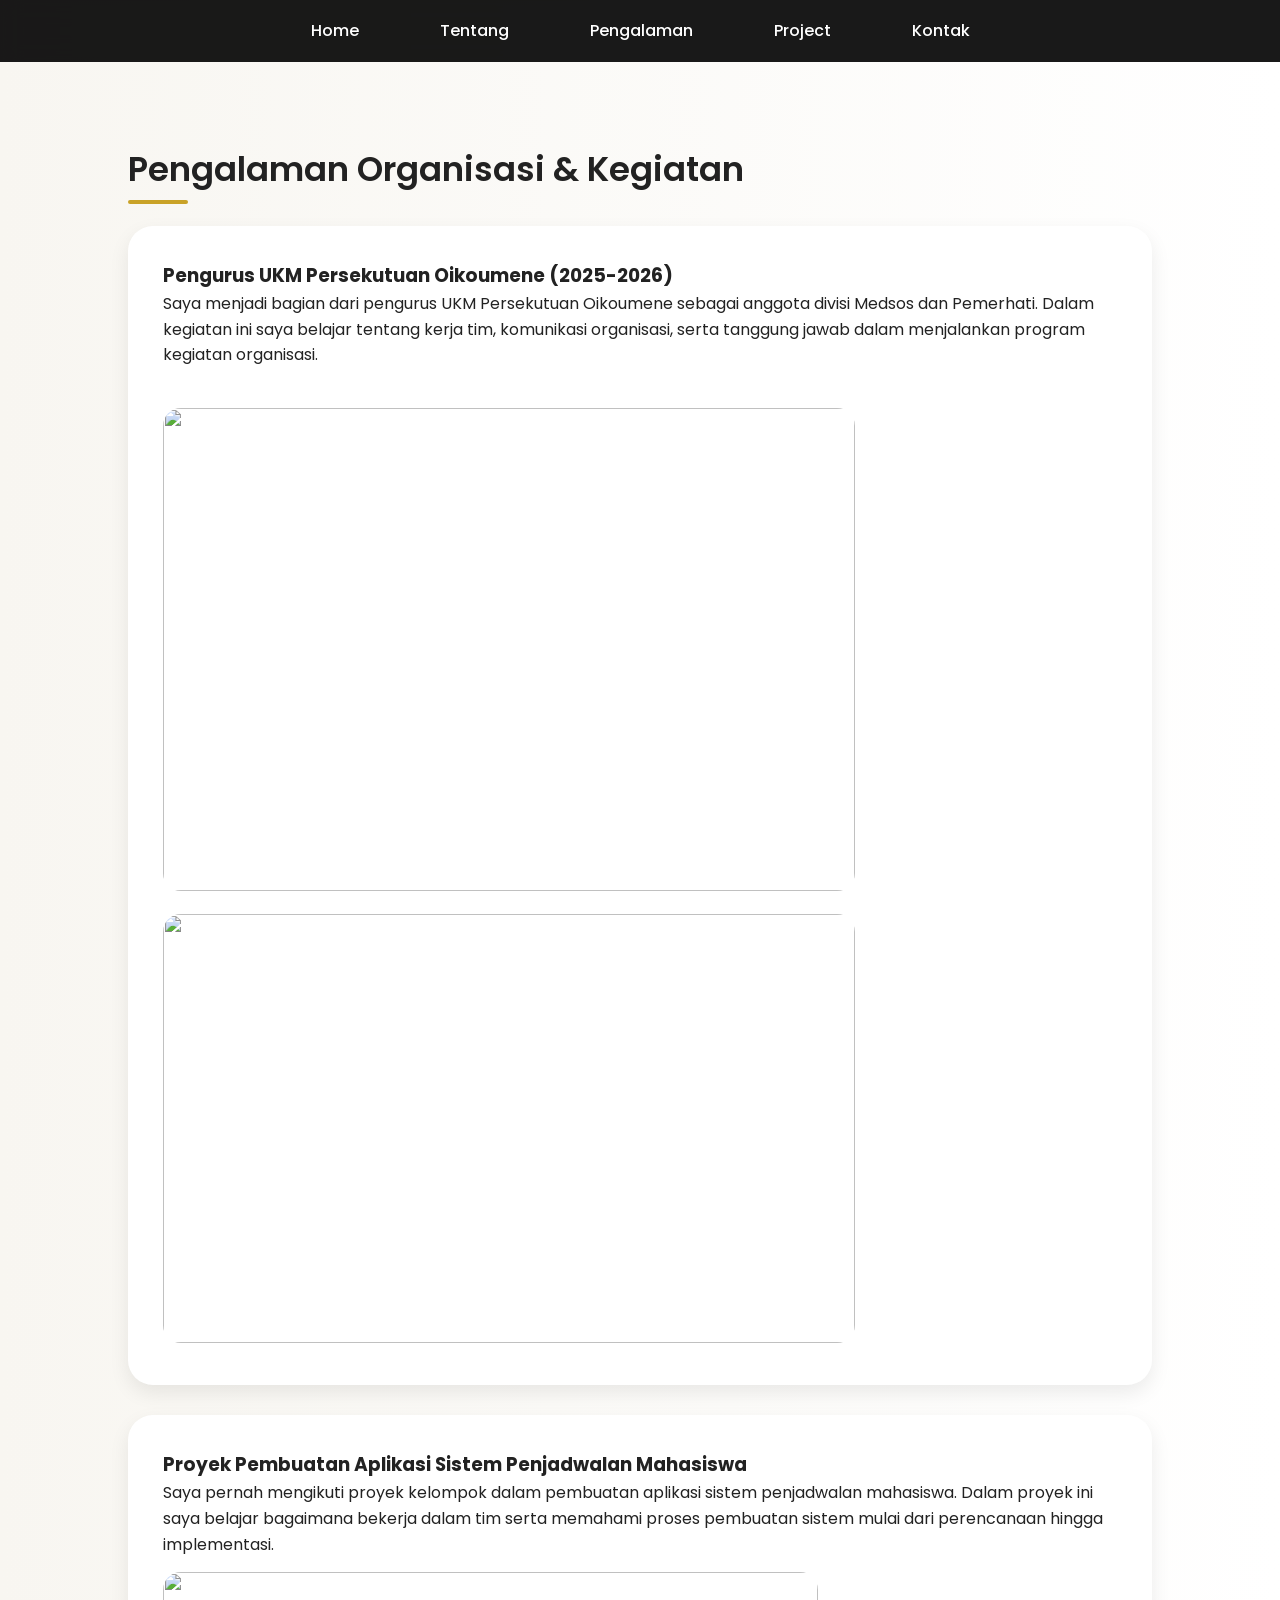
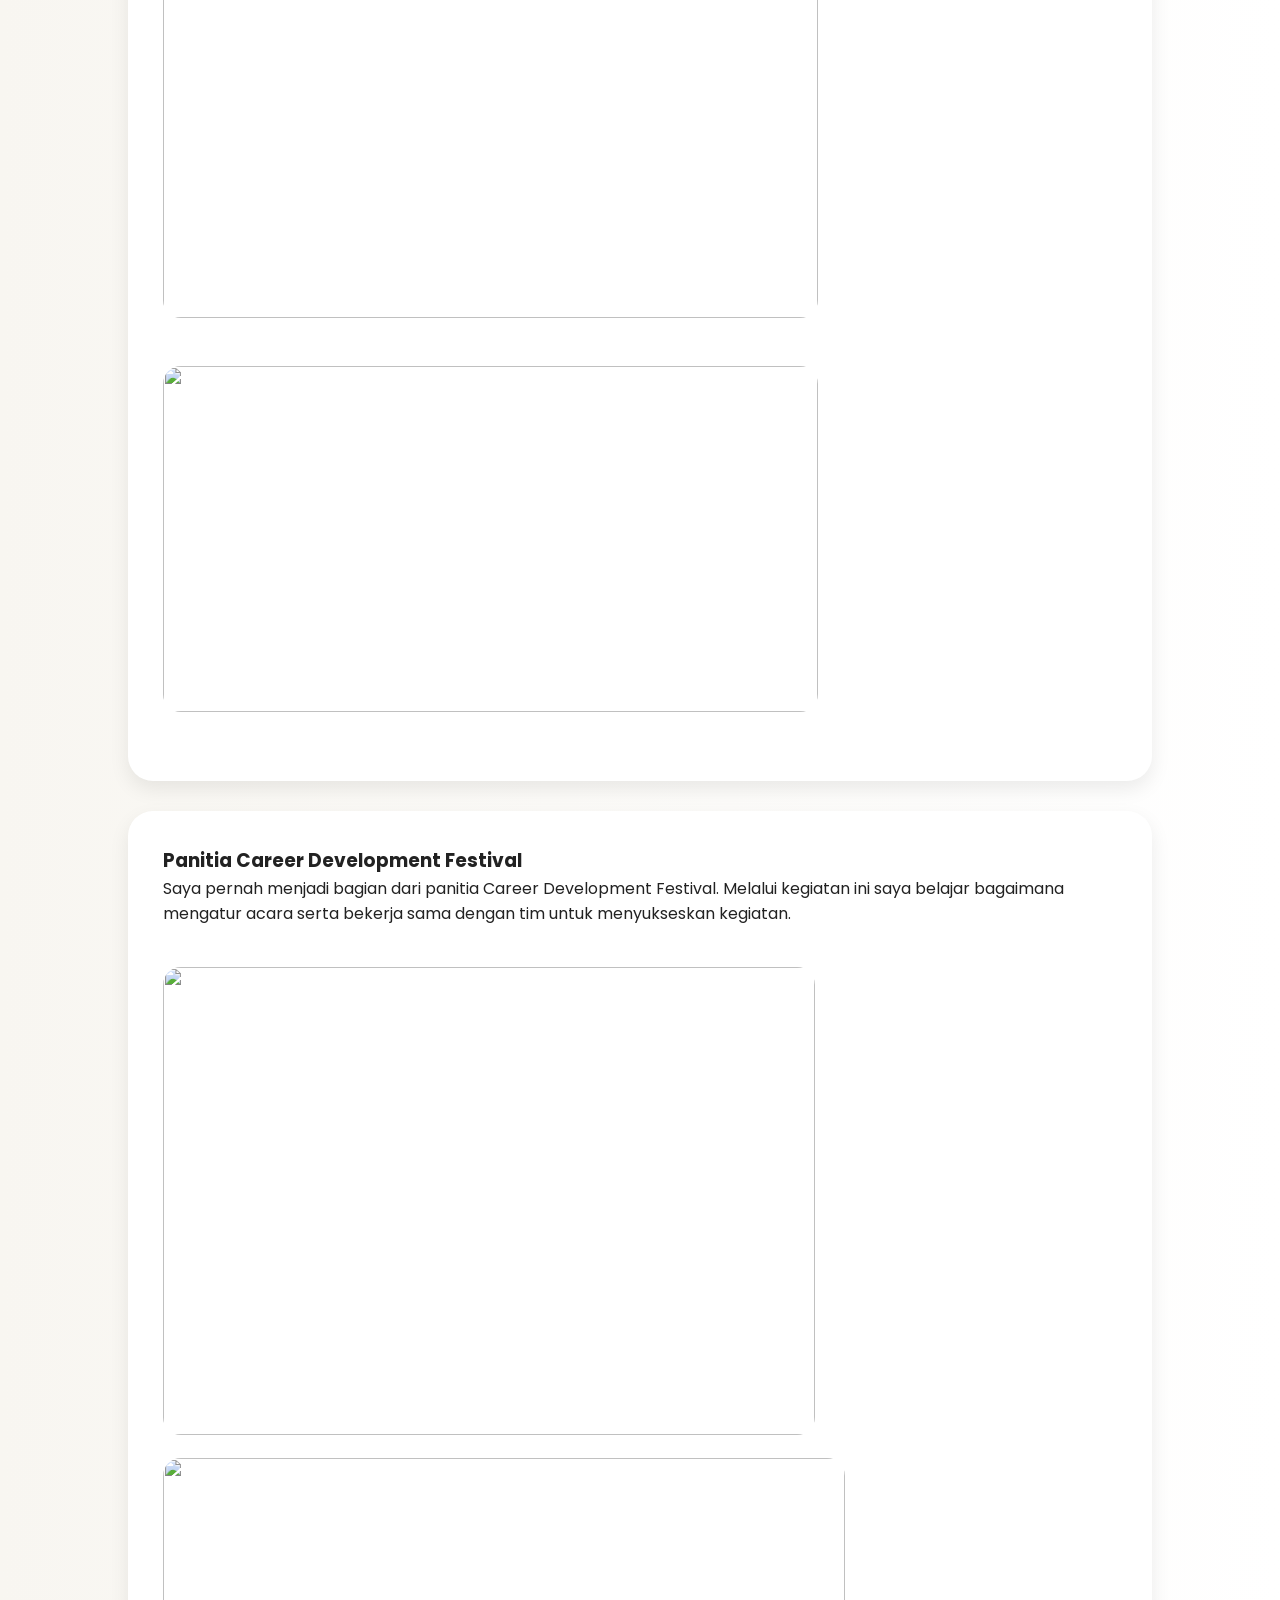
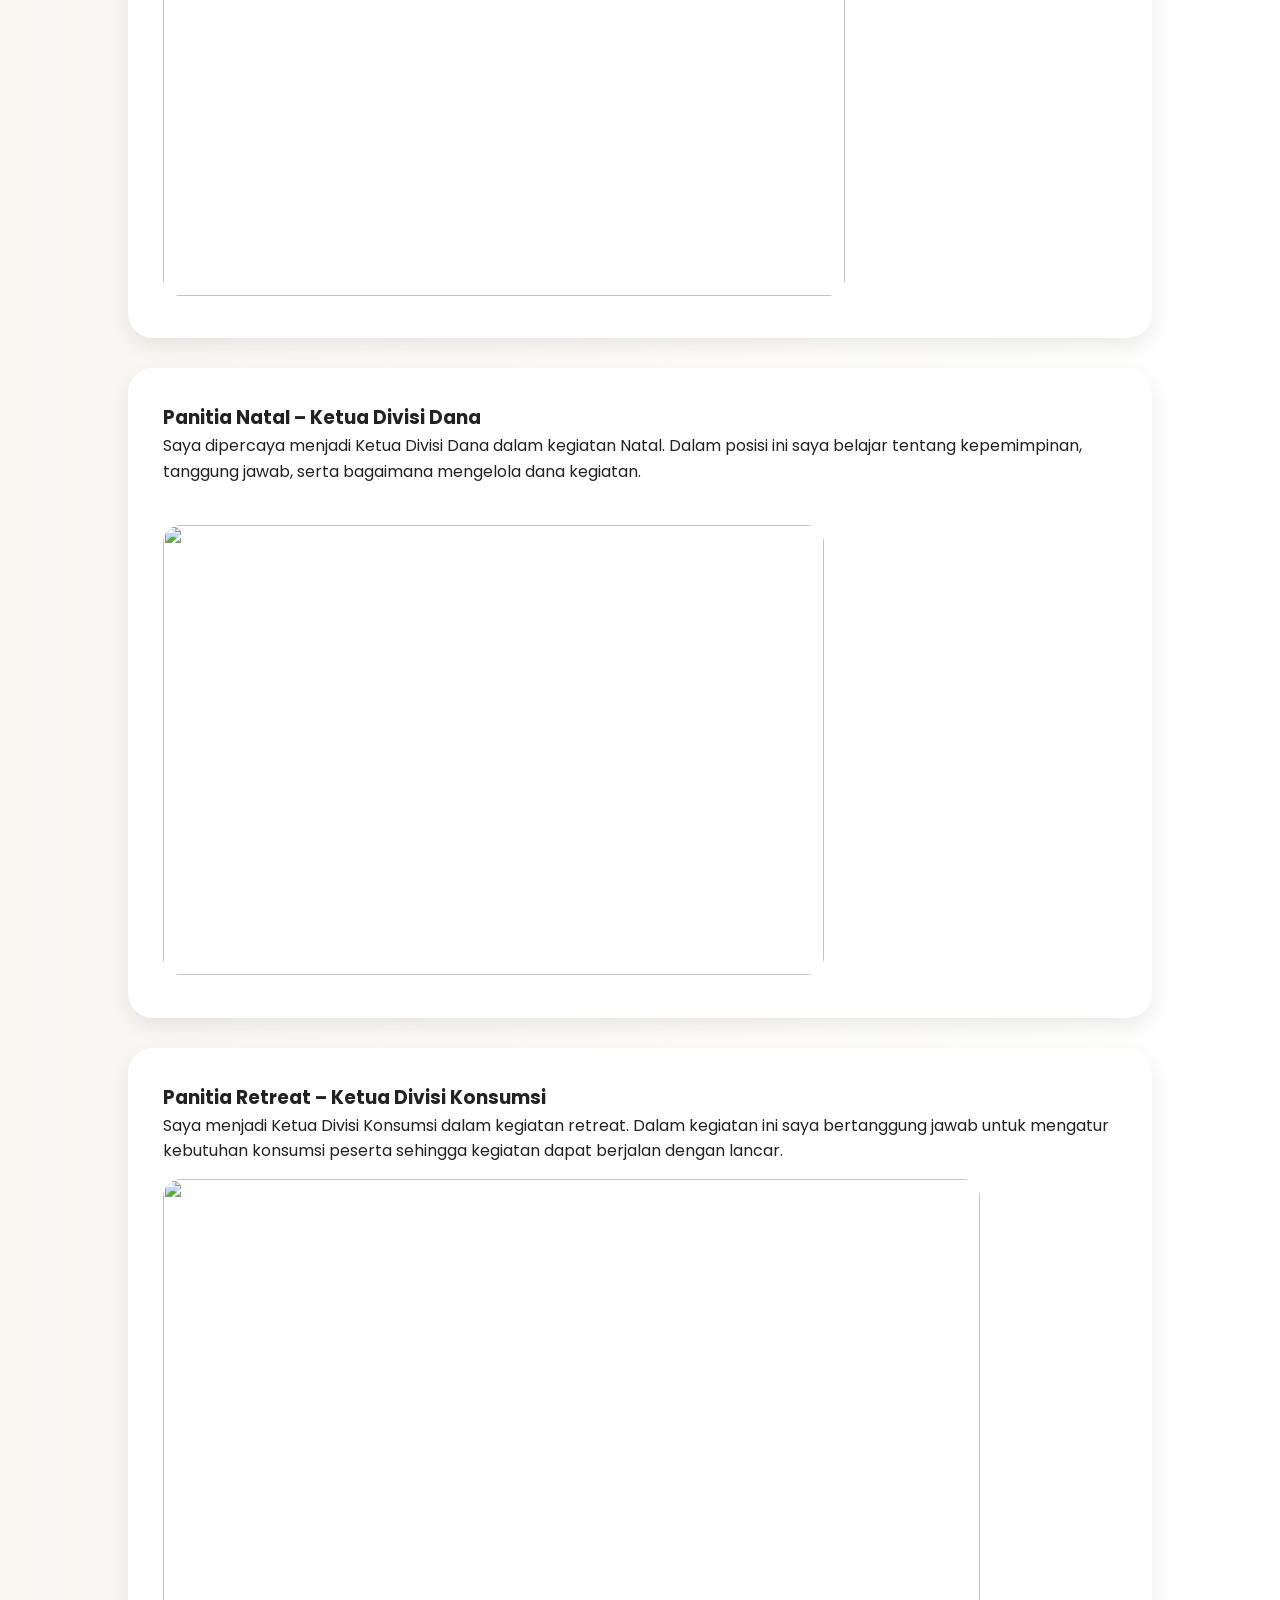
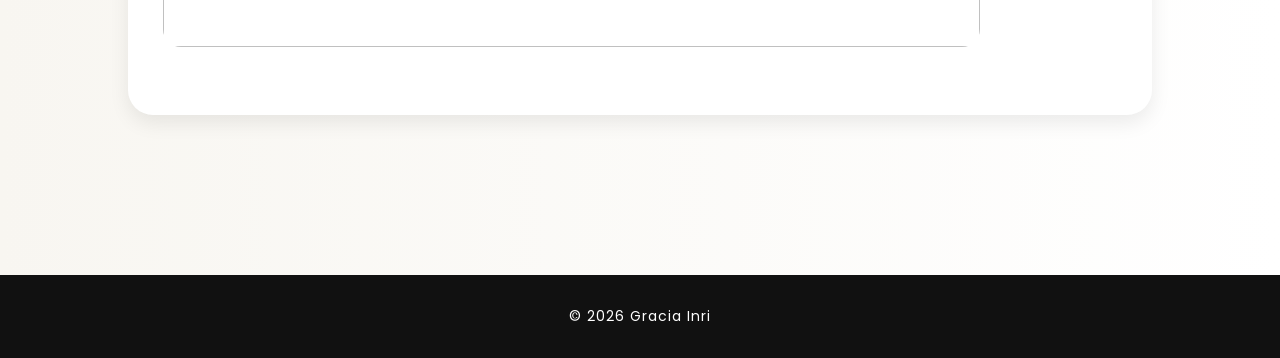
==== pengalaman.html @ dec8ecdb "Add files via upload" ====
<!DOCTYPE html>
<html>

<head>

<title>Pengalaman</title>

<link rel="stylesheet" href="style.css">

<link href="https://fonts.googleapis.com/css2?family=Poppins&display=swap" rel="stylesheet">

</head>


<body>


<nav>

<ul>

<li><a href="index.html">Home</a></li>

<li><a href="tentang.html">Tentang</a></li>

<li><a href="pengalaman.html">Pengalaman</a></li>

<li><a href="project.html">Project</a></li>

<li><a href="kontak.html">Kontak</a></li>

</ul>

</nav>



<div class="container">

<h2>Pengalaman Organisasi & Kegiatan</h2>



<div class="card">

<h3>Pengurus UKM Persekutuan Oikoumene (2025-2026)</h3>

<p>

Saya menjadi bagian dari pengurus UKM Persekutuan Oikoumene sebagai anggota divisi Medsos dan Pemerhati. Dalam kegiatan ini saya belajar tentang kerja tim, komunikasi organisasi, serta tanggung jawab dalam menjalankan program kegiatan organisasi.

</p>

<br>
<img src="../../../Users/Os10/AppData/Local/Packages/5319275A.WhatsAppDesktop_cv1g1gvanyjgm/LocalState/sessions/BAE4197A93C067E2C08A8F8840BA51A5AEB6D734/transfers/2026-09/WhatsApp Image 2026-02-27 at 14.43.43.jpeg" width="692" height="483"><img src="../../../Users/Os10/AppData/Local/Packages/5319275A.WhatsAppDesktop_cv1g1gvanyjgm/LocalState/sessions/BAE4197A93C067E2C08A8F8840BA51A5AEB6D734/transfers/2026-09/WhatsApp Image 2026-02-27 at 14.44.36.jpeg" width="692" height="429"></div>



<div class="card">

<h3>Proyek Pembuatan Aplikasi Sistem Penjadwalan Mahasiswa</h3>

<p>

Saya pernah mengikuti proyek kelompok dalam pembuatan aplikasi sistem penjadwalan mahasiswa. Dalam proyek ini saya belajar bagaimana bekerja dalam tim serta memahami proses pembuatan sistem mulai dari perencanaan hingga implementasi.</p>
<p><img src="WhatsApp Image 2026-02-27 at 14.47.00 (1).jpeg" width="655" height="346"></p>
<p>&nbsp;</p>
<p><img src="WhatsApp Image 2026-02-27 at 14.47.00.jpeg" width="655" height="346"></p>
<br>
</div>



<div class="card">

<h3>Panitia Career Development Festival</h3>

<p>

Saya pernah menjadi bagian dari panitia Career Development Festival. Melalui kegiatan ini saya belajar bagaimana mengatur acara serta bekerja sama dengan tim untuk menyukseskan kegiatan.

</p>

<br>
<img src="../../../Users/Os10/AppData/Local/Packages/5319275A.WhatsAppDesktop_cv1g1gvanyjgm/LocalState/sessions/BAE4197A93C067E2C08A8F8840BA51A5AEB6D734/transfers/2026-09/WhatsApp Image 2026-02-27 at 14.46.03.jpeg" width="652" height="468"><img src="../../../Users/Os10/AppData/Local/Packages/5319275A.WhatsAppDesktop_cv1g1gvanyjgm/LocalState/sessions/BAE4197A93C067E2C08A8F8840BA51A5AEB6D734/transfers/2026-09/WhatsApp Image 2026-02-27 at 14.46.29.jpeg" width="682" height="438"></div>



<div class="card">

<h3>Panitia Natal – Ketua Divisi Dana</h3>

<p>

Saya dipercaya menjadi Ketua Divisi Dana dalam kegiatan Natal. Dalam posisi ini saya belajar tentang kepemimpinan, tanggung jawab, serta bagaimana mengelola dana kegiatan.

</p>

<br>
<img src="../../../Users/Os10/AppData/Local/Packages/5319275A.WhatsAppDesktop_cv1g1gvanyjgm/LocalState/sessions/BAE4197A93C067E2C08A8F8840BA51A5AEB6D734/transfers/2026-09/WhatsApp Image 2026-02-27 at 14.47.56.jpeg" width="661" height="450"></div>



<div class="card">

<h3>Panitia Retreat – Ketua Divisi Konsumsi</h3>

<p>

Saya menjadi Ketua Divisi Konsumsi dalam kegiatan retreat. Dalam kegiatan ini saya bertanggung jawab untuk mengatur kebutuhan konsumsi peserta sehingga kegiatan dapat berjalan dengan lancar.</p>
<p><img src="../../../Users/Os10/AppData/Local/Packages/5319275A.WhatsAppDesktop_cv1g1gvanyjgm/LocalState/sessions/BAE4197A93C067E2C08A8F8840BA51A5AEB6D734/transfers/2026-09/WhatsApp Image 2026-02-27 at 14.49.18.jpeg" width="817" height="468"></p>
<br>
</div>



</div>



<footer>

© 2026 Gracia Inri

</footer>


</body>

</html>
---- style.css ----
/* ===============================
   GLOBAL STYLE
=================================*/

*{
margin:0;
padding:0;
box-sizing:border-box;
font-family:'Poppins',sans-serif;
scroll-behavior:smooth;
}

body{
background:linear-gradient(to right,#f8f6f1,#ffffff);
color:#222;
line-height:1.6;
overflow-x:hidden;
}


/* ===============================
   NAVBAR
=================================*/

nav{
background:rgba(0,0,0,0.9);
padding:18px;
position:sticky;
top:0;
z-index:1000;
backdrop-filter:blur(10px);
}

nav ul{
display:flex;
justify-content:center;
gap:45px;
list-style:none;
}

nav a{
color:white;
text-decoration:none;
font-weight:500;
padding:10px 18px;
border-radius:30px;
transition:0.4s;
position:relative;
}


/* Bubble Glow Hover */

nav a:hover{
background:#c9a227;
color:black;
box-shadow:0 0 15px #c9a227;
transform:translateY(-3px);
}


/* ===============================
   BUTTON STYLE
=================================*/

.btn{
display:inline-block;
padding:12px 28px;
background:#111;
color:white;
text-decoration:none;
border-radius:30px;
transition:0.4s;
font-weight:500;
letter-spacing:1px;
}

.btn:hover{
background:#c9a227;
color:black;
box-shadow:0 0 20px #c9a227;
transform:scale(1.05);
}


/* ===============================
   CONTAINER
=================================*/

.container{
padding:80px 10%;
}


/* ===============================
   CARD / BUBBLE STYLE
=================================*/

.card{
background:white;
padding:35px;
border-radius:25px;
margin-top:30px;
box-shadow:0px 8px 20px rgba(0,0,0,0.08);
transition:0.5s;
position:relative;
overflow:hidden;
}


/* Glow Effect */

.card::before{
content:"";
position:absolute;
width:120%;
height:120%;
background:radial-gradient(circle,#c9a22733,transparent 60%);
top:-50%;
left:-50%;
transform:scale(0);
transition:0.5s;
}

.card:hover::before{
transform:scale(1);
}

.card:hover{
transform:translateY(-12px);
box-shadow:0px 20px 35px rgba(0,0,0,0.15);
}


/* ===============================
   SECTION TITLE
=================================*/

h2{
font-size:34px;
margin-bottom:20px;
font-weight:600;
position:relative;
}

h2::after{
content:"";
width:60px;
height:4px;
background:#c9a227;
position:absolute;
left:0;
bottom:-8px;
border-radius:5px;
}


/* ===============================
   IMAGES
=================================*/

img{
margin-top:15px;
border-radius:18px;
transition:0.4s;
}

img:hover{
transform:scale(1.05);
box-shadow:0 15px 30px rgba(0,0,0,0.2);
}


/* ===============================
   GRID BOX (index page)
=================================*/

.box{
background:white;
padding:30px;
border-radius:25px;
box-shadow:0px 10px 25px rgba(0,0,0,0.08);
transition:0.5s;
position:relative;
overflow:hidden;
}

.box::before{
content:"";
position:absolute;
width:200%;
height:200%;
background:radial-gradient(circle,#c9a22722,transparent 60%);
top:-80%;
left:-80%;
transform:scale(0);
transition:0.5s;
}

.box:hover::before{
transform:scale(1);
}

.box:hover{
transform:translateY(-10px);
box-shadow:0px 20px 40px rgba(0,0,0,0.15);
}


/* ===============================
   HERO TEXT EFFECT
=================================*/

.hero-text h1{
font-size:50px;
font-weight:700;
letter-spacing:2px;
}

.hero-text span{
color:#c9a227;
}


/* ===============================
   FOOTER
=================================*/

footer{
margin-top:80px;
background:#111;
color:white;
text-align:center;
padding:30px;
font-size:14px;
letter-spacing:1px;
}


/* ===============================
   SCROLL ANIMATION
=================================*/

.card, .box, .section, img{
animation:fadeUp 1s ease forwards;
opacity:0;
}

@keyframes fadeUp{
from{
transform:translateY(30px);
opacity:0;
}
to{
transform:translateY(0);
opacity:1;
}
}


/* ===============================
   RESPONSIVE
=================================*/

@media(max-width:768px){

nav ul{
gap:20px;
flex-wrap:wrap;
}

.container{
padding:60px 5%;
}

.hero{
flex-direction:column;
text-align:center;
}

.section{
flex-direction:column;
text-align:center;
}

.section img{
margin-top:20px;
}

}
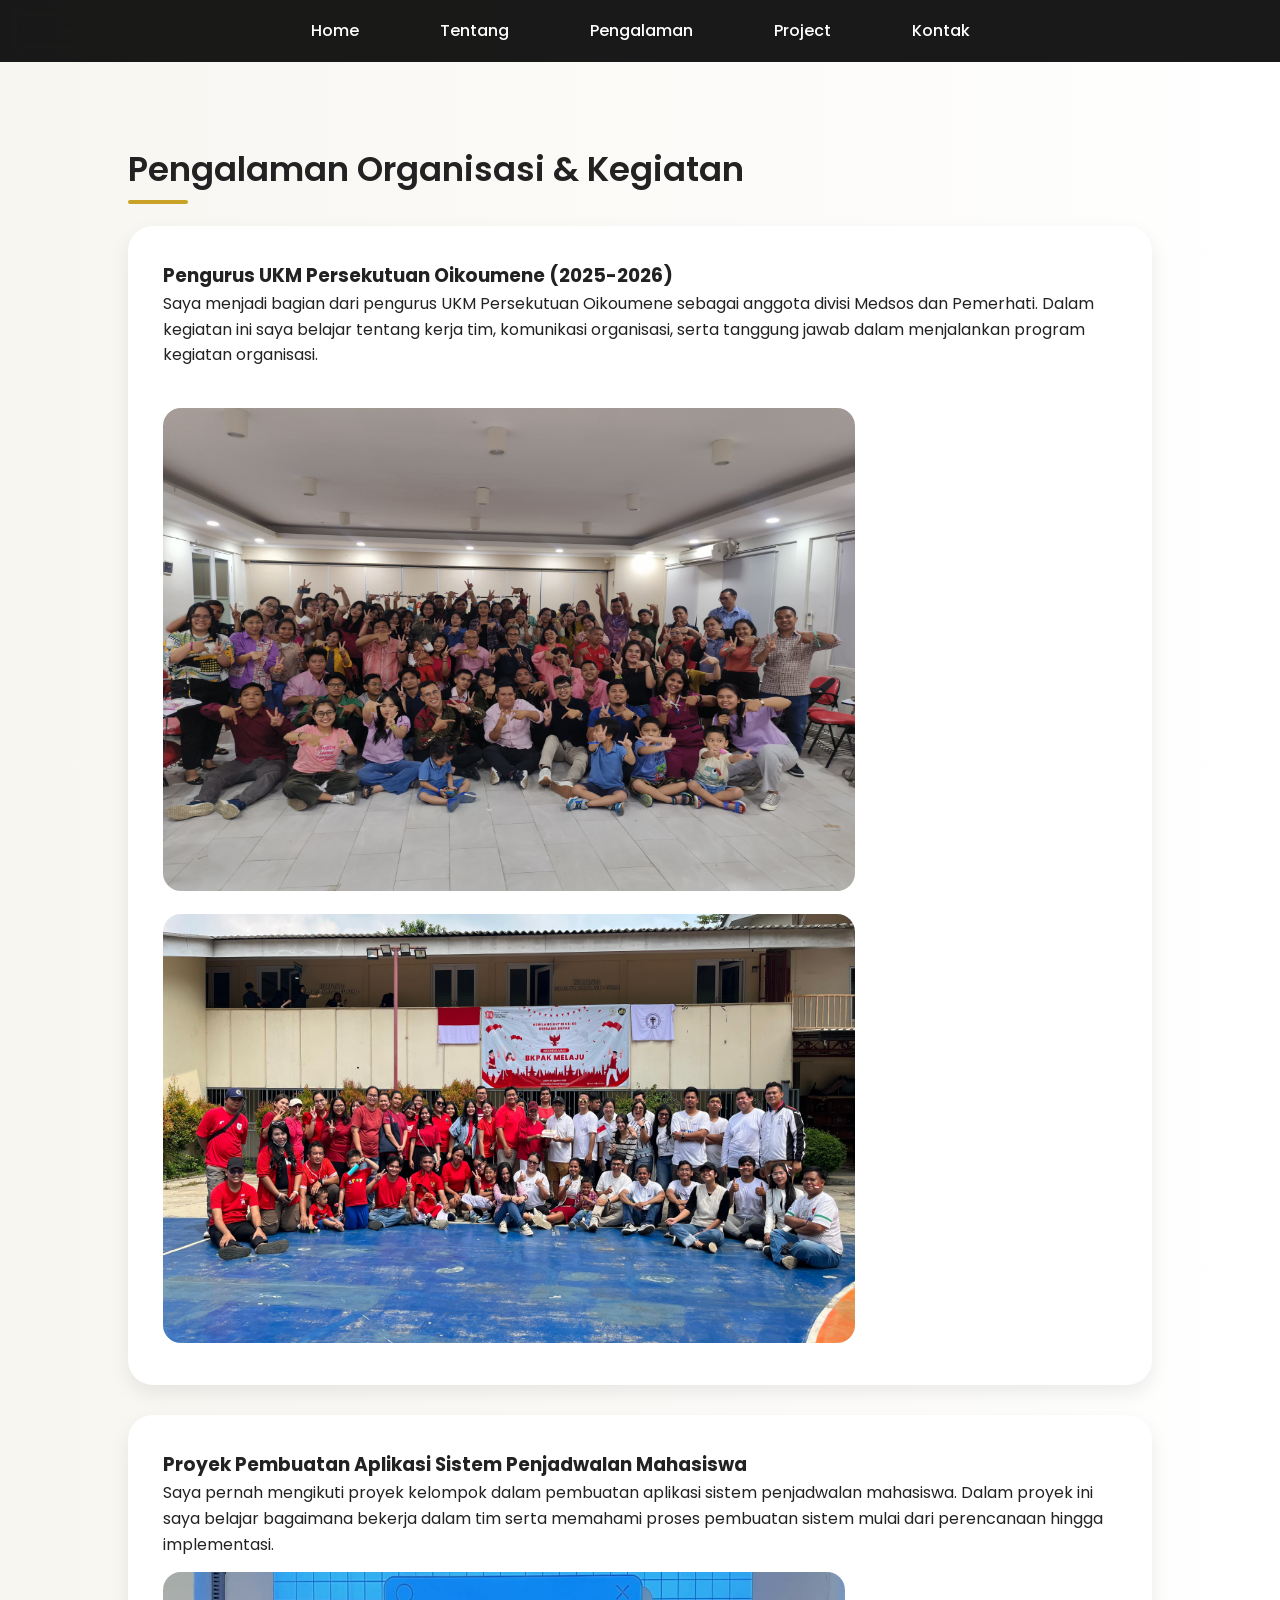
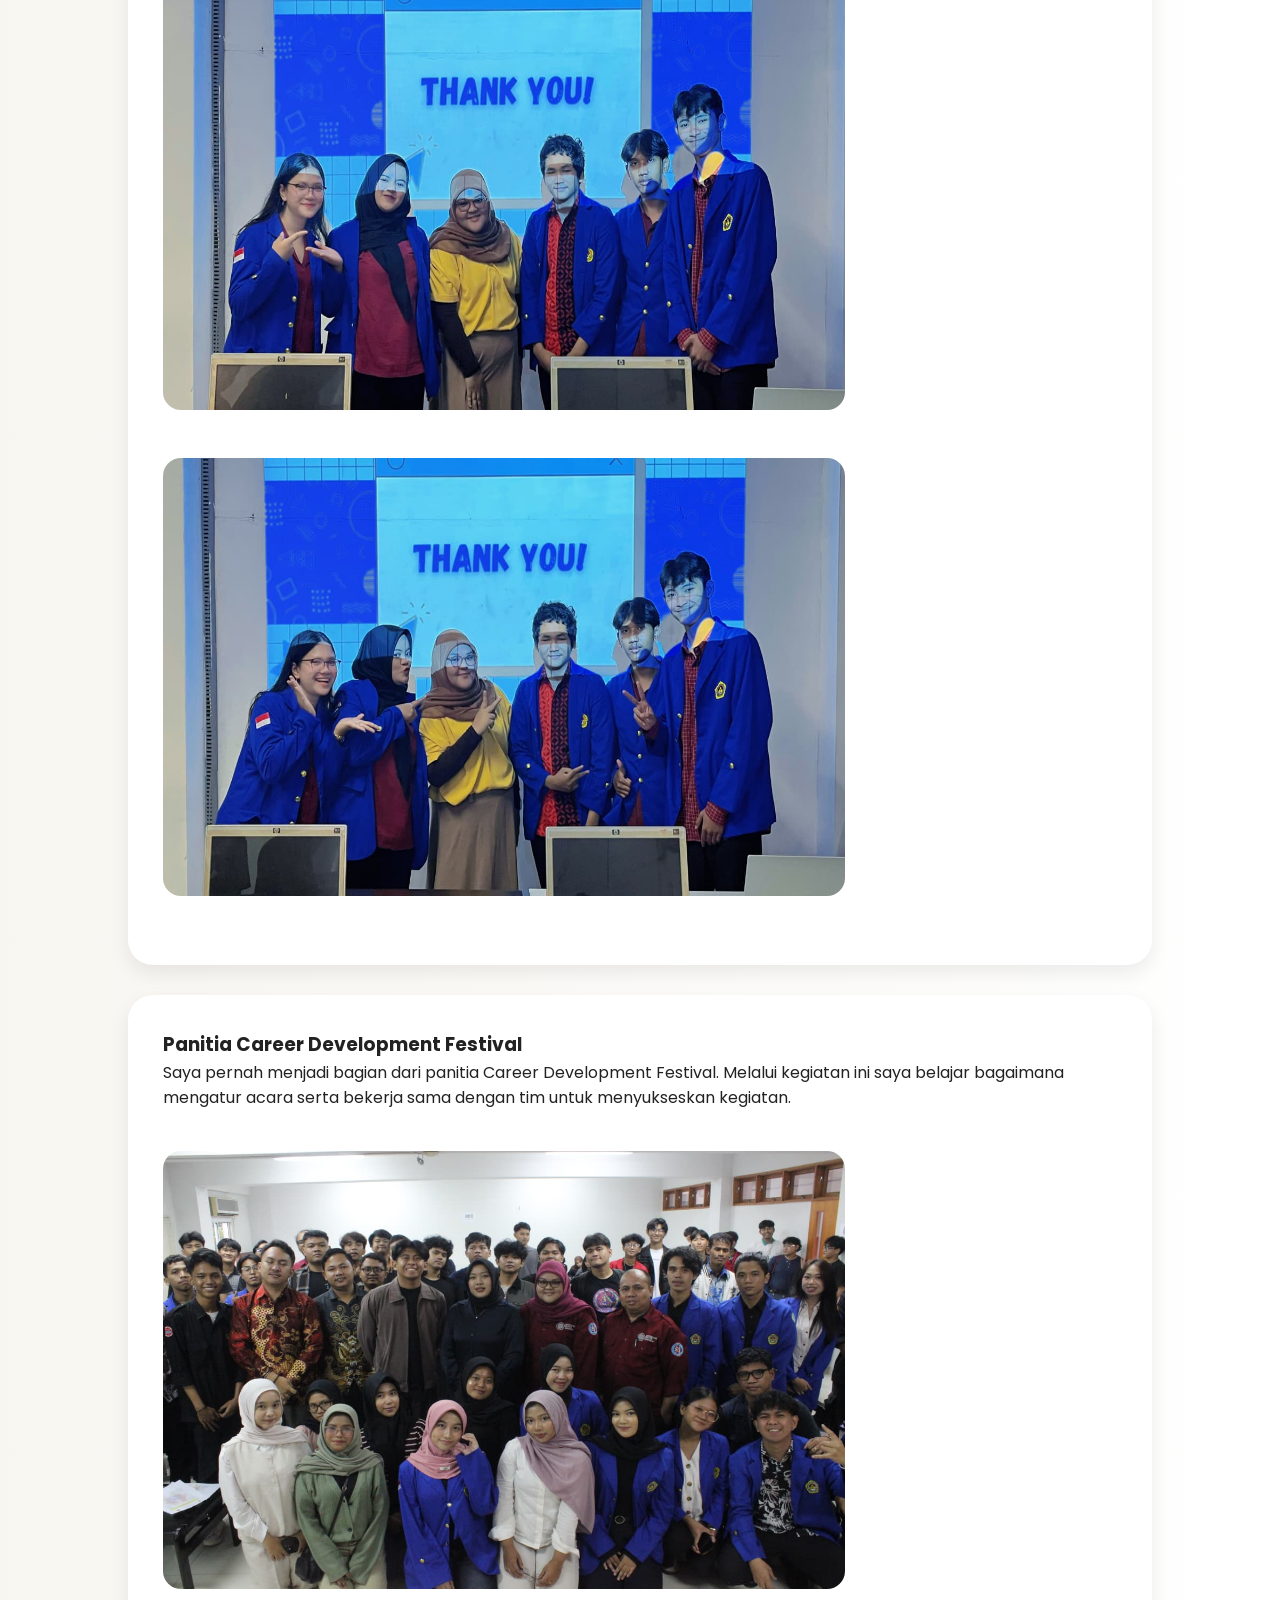
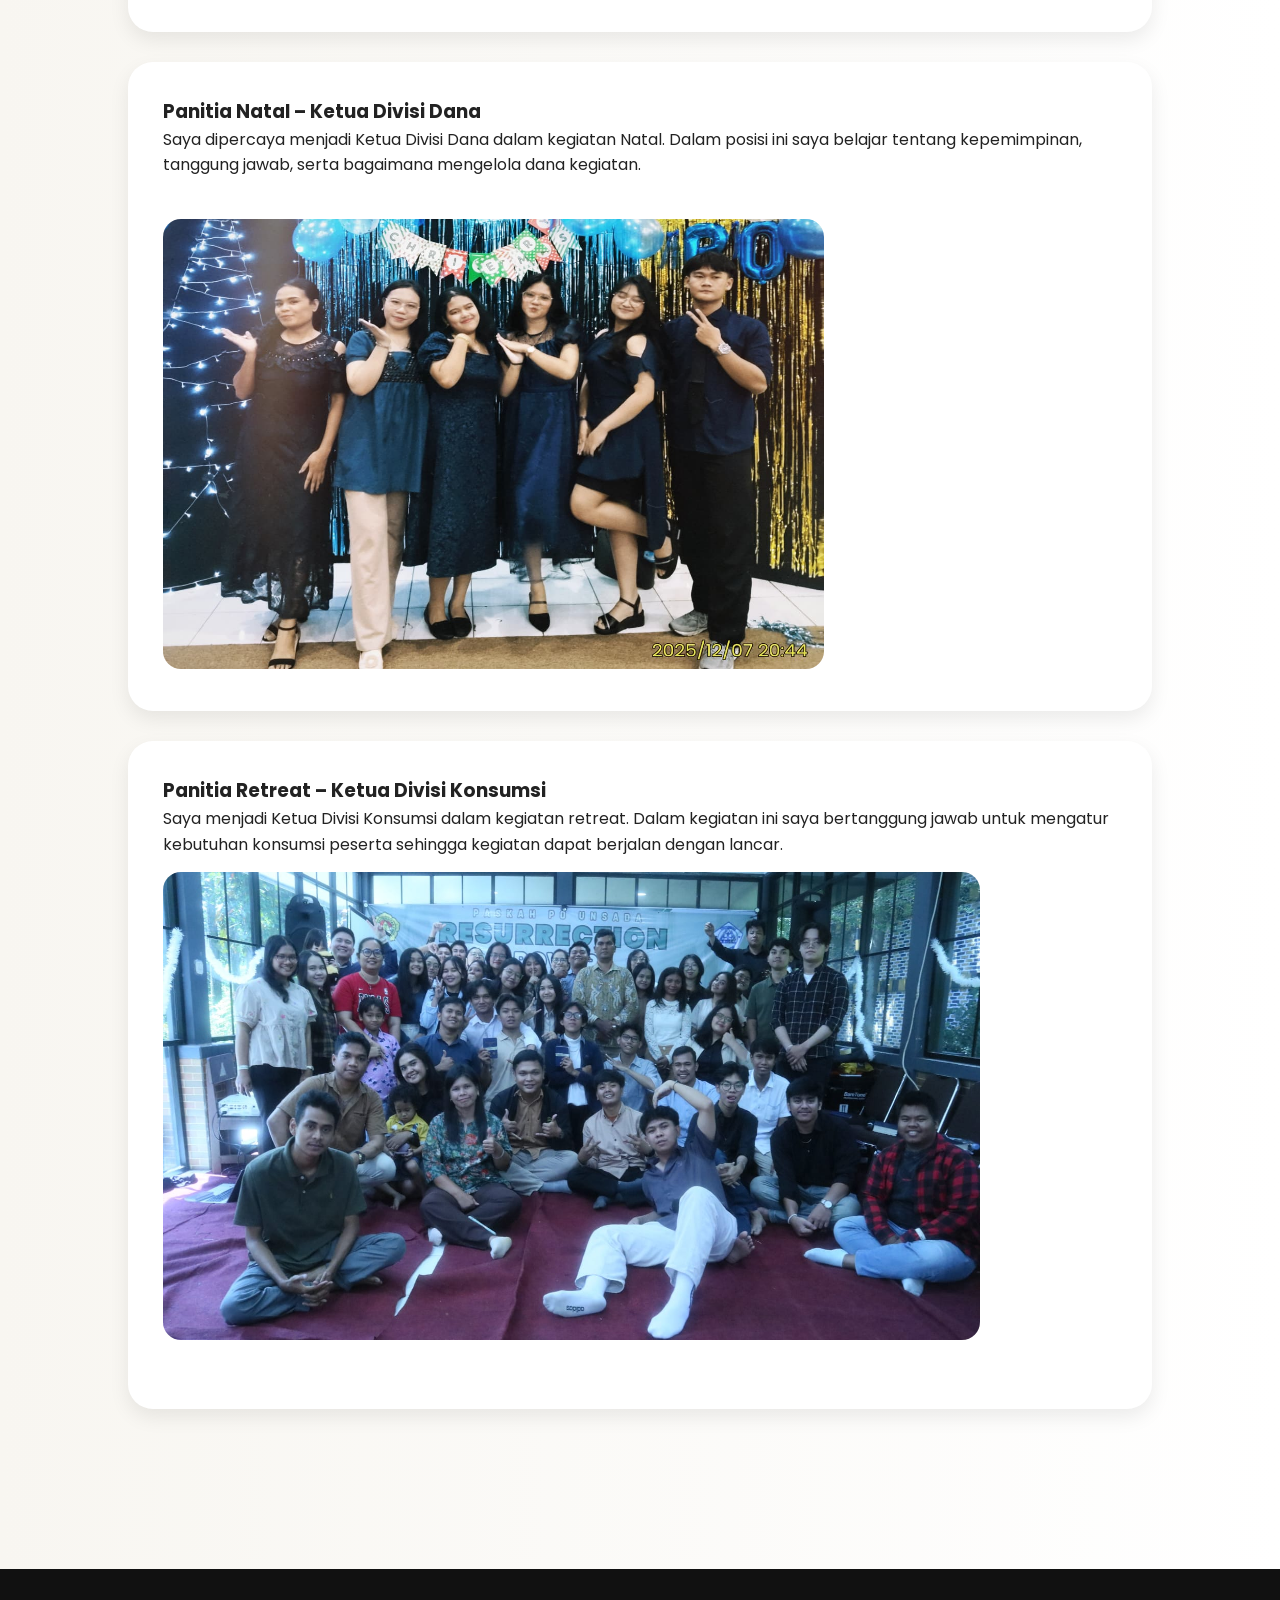
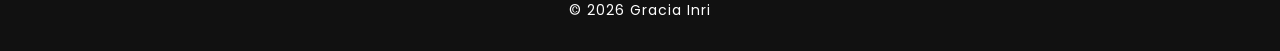
==== commit f05dee7d: "Update pengalaman.html" ====
--- a/pengalaman.html
+++ b/pengalaman.html
@@ -52,7 +52,7 @@
 </p>
 
 <br>
-<img src="../../../Users/Os10/AppData/Local/Packages/5319275A.WhatsAppDesktop_cv1g1gvanyjgm/LocalState/sessions/BAE4197A93C067E2C08A8F8840BA51A5AEB6D734/transfers/2026-09/WhatsApp Image 2026-02-27 at 14.43.43.jpeg" width="692" height="483"><img src="../../../Users/Os10/AppData/Local/Packages/5319275A.WhatsAppDesktop_cv1g1gvanyjgm/LocalState/sessions/BAE4197A93C067E2C08A8F8840BA51A5AEB6D734/transfers/2026-09/WhatsApp Image 2026-02-27 at 14.44.36.jpeg" width="692" height="429"></div>
+<img src="gambar6.jpeg" width="692" height="483"><img src="gambar7.jpeg" width="692" height="429"></div>
 
 
 
@@ -63,9 +63,9 @@
 <p>
 
 Saya pernah mengikuti proyek kelompok dalam pembuatan aplikasi sistem penjadwalan mahasiswa. Dalam proyek ini saya belajar bagaimana bekerja dalam tim serta memahami proses pembuatan sistem mulai dari perencanaan hingga implementasi.</p>
-<p><img src="WhatsApp Image 2026-02-27 at 14.47.00 (1).jpeg" width="655" height="346"></p>
+<p><img src="gambar10.jpeg" width="682" height="438"></p>
 <p>&nbsp;</p>
-<p><img src="WhatsApp Image 2026-02-27 at 14.47.00.jpeg" width="655" height="346"></p>
+<p><img src="gambar11.jpeg" width="682" height="438"></p>
 <br>
 </div>
 
@@ -82,7 +82,7 @@
 </p>
 
 <br>
-<img src="../../../Users/Os10/AppData/Local/Packages/5319275A.WhatsAppDesktop_cv1g1gvanyjgm/LocalState/sessions/BAE4197A93C067E2C08A8F8840BA51A5AEB6D734/transfers/2026-09/WhatsApp Image 2026-02-27 at 14.46.03.jpeg" width="652" height="468"><img src="../../../Users/Os10/AppData/Local/Packages/5319275A.WhatsAppDesktop_cv1g1gvanyjgm/LocalState/sessions/BAE4197A93C067E2C08A8F8840BA51A5AEB6D734/transfers/2026-09/WhatsApp Image 2026-02-27 at 14.46.29.jpeg" width="682" height="438"></div>
+<img src="gambar8.jpeg" width="682" height="438"></div>
 
 
 
@@ -97,7 +97,7 @@
 </p>
 
 <br>
-<img src="../../../Users/Os10/AppData/Local/Packages/5319275A.WhatsAppDesktop_cv1g1gvanyjgm/LocalState/sessions/BAE4197A93C067E2C08A8F8840BA51A5AEB6D734/transfers/2026-09/WhatsApp Image 2026-02-27 at 14.47.56.jpeg" width="661" height="450"></div>
+<img src="gambar12.jpeg" width="661" height="450"></div>
 
 
 
@@ -108,7 +108,7 @@
 <p>
 
 Saya menjadi Ketua Divisi Konsumsi dalam kegiatan retreat. Dalam kegiatan ini saya bertanggung jawab untuk mengatur kebutuhan konsumsi peserta sehingga kegiatan dapat berjalan dengan lancar.</p>
-<p><img src="../../../Users/Os10/AppData/Local/Packages/5319275A.WhatsAppDesktop_cv1g1gvanyjgm/LocalState/sessions/BAE4197A93C067E2C08A8F8840BA51A5AEB6D734/transfers/2026-09/WhatsApp Image 2026-02-27 at 14.49.18.jpeg" width="817" height="468"></p>
+<p><img src="gambar13.jpeg" width="817" height="468"></p>
 <br>
 </div>
 
@@ -127,4 +127,4 @@
 
 </body>
 
-</html>+</html>
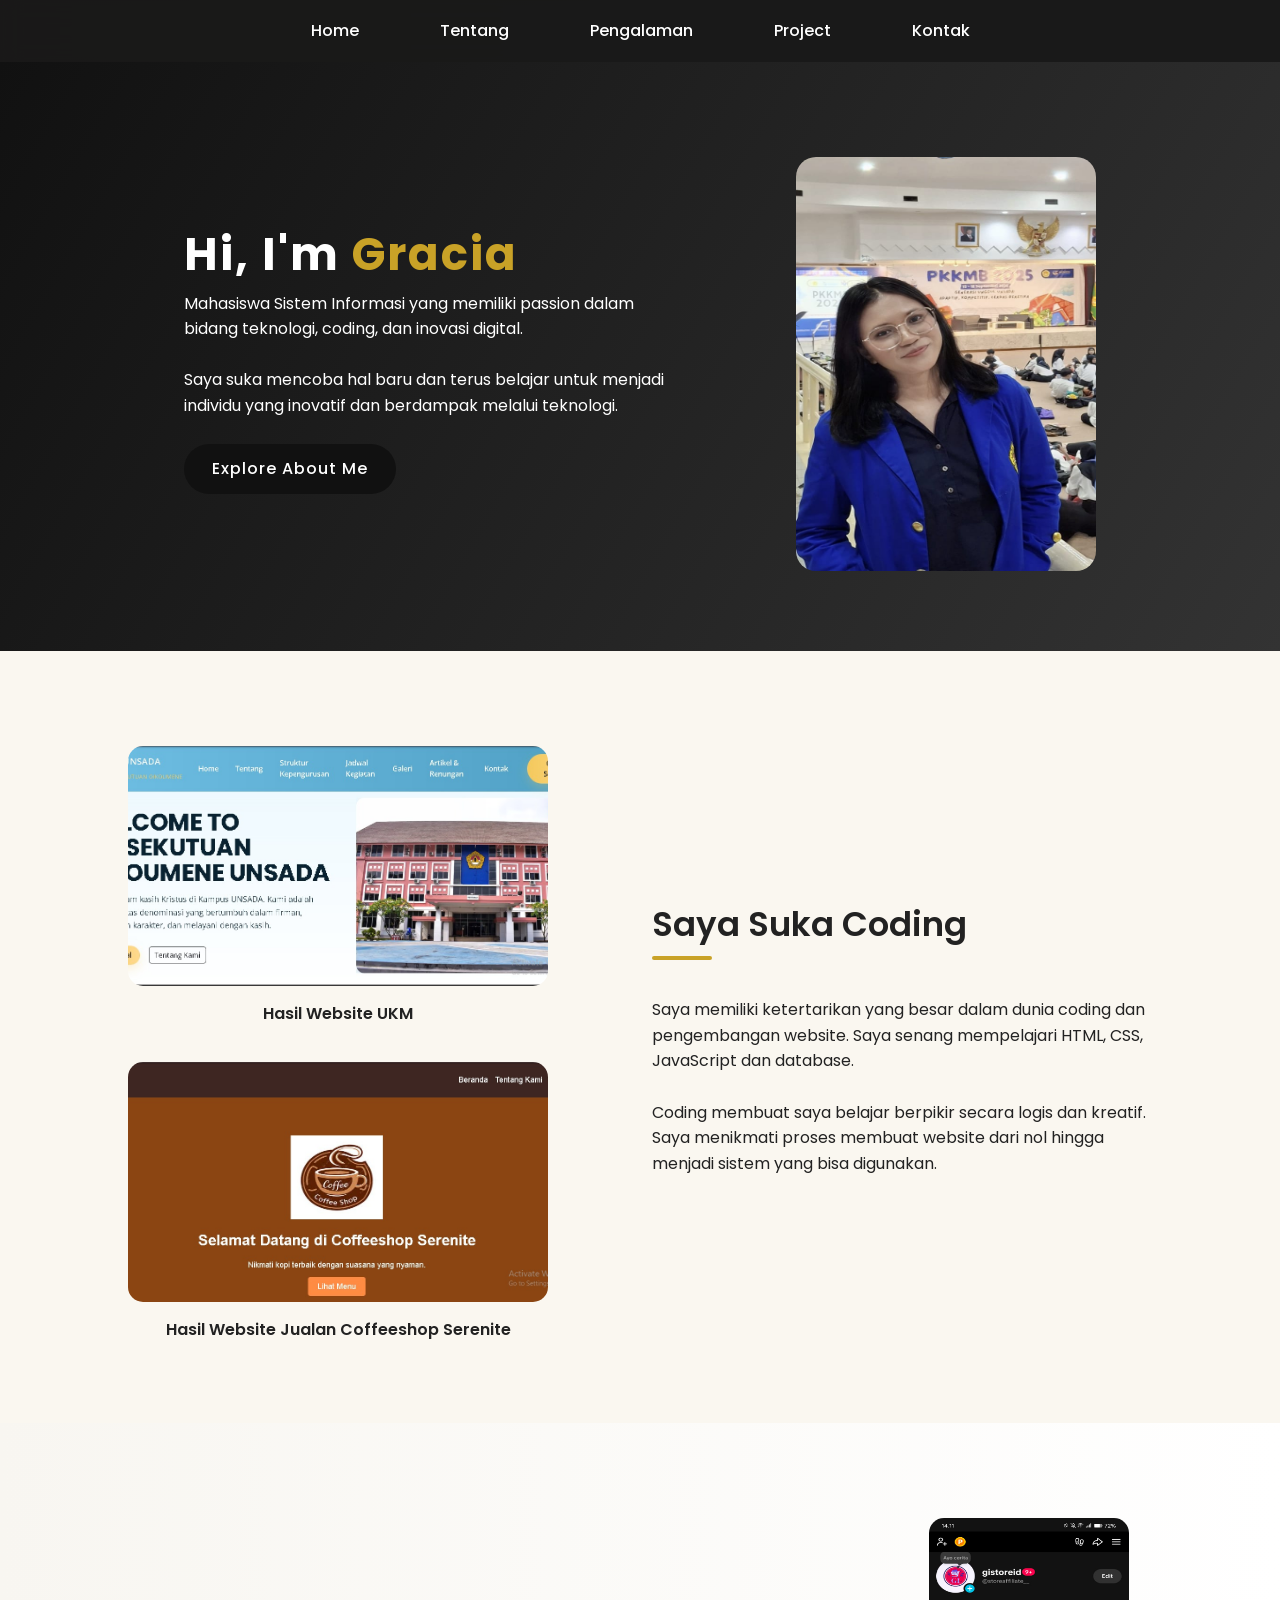
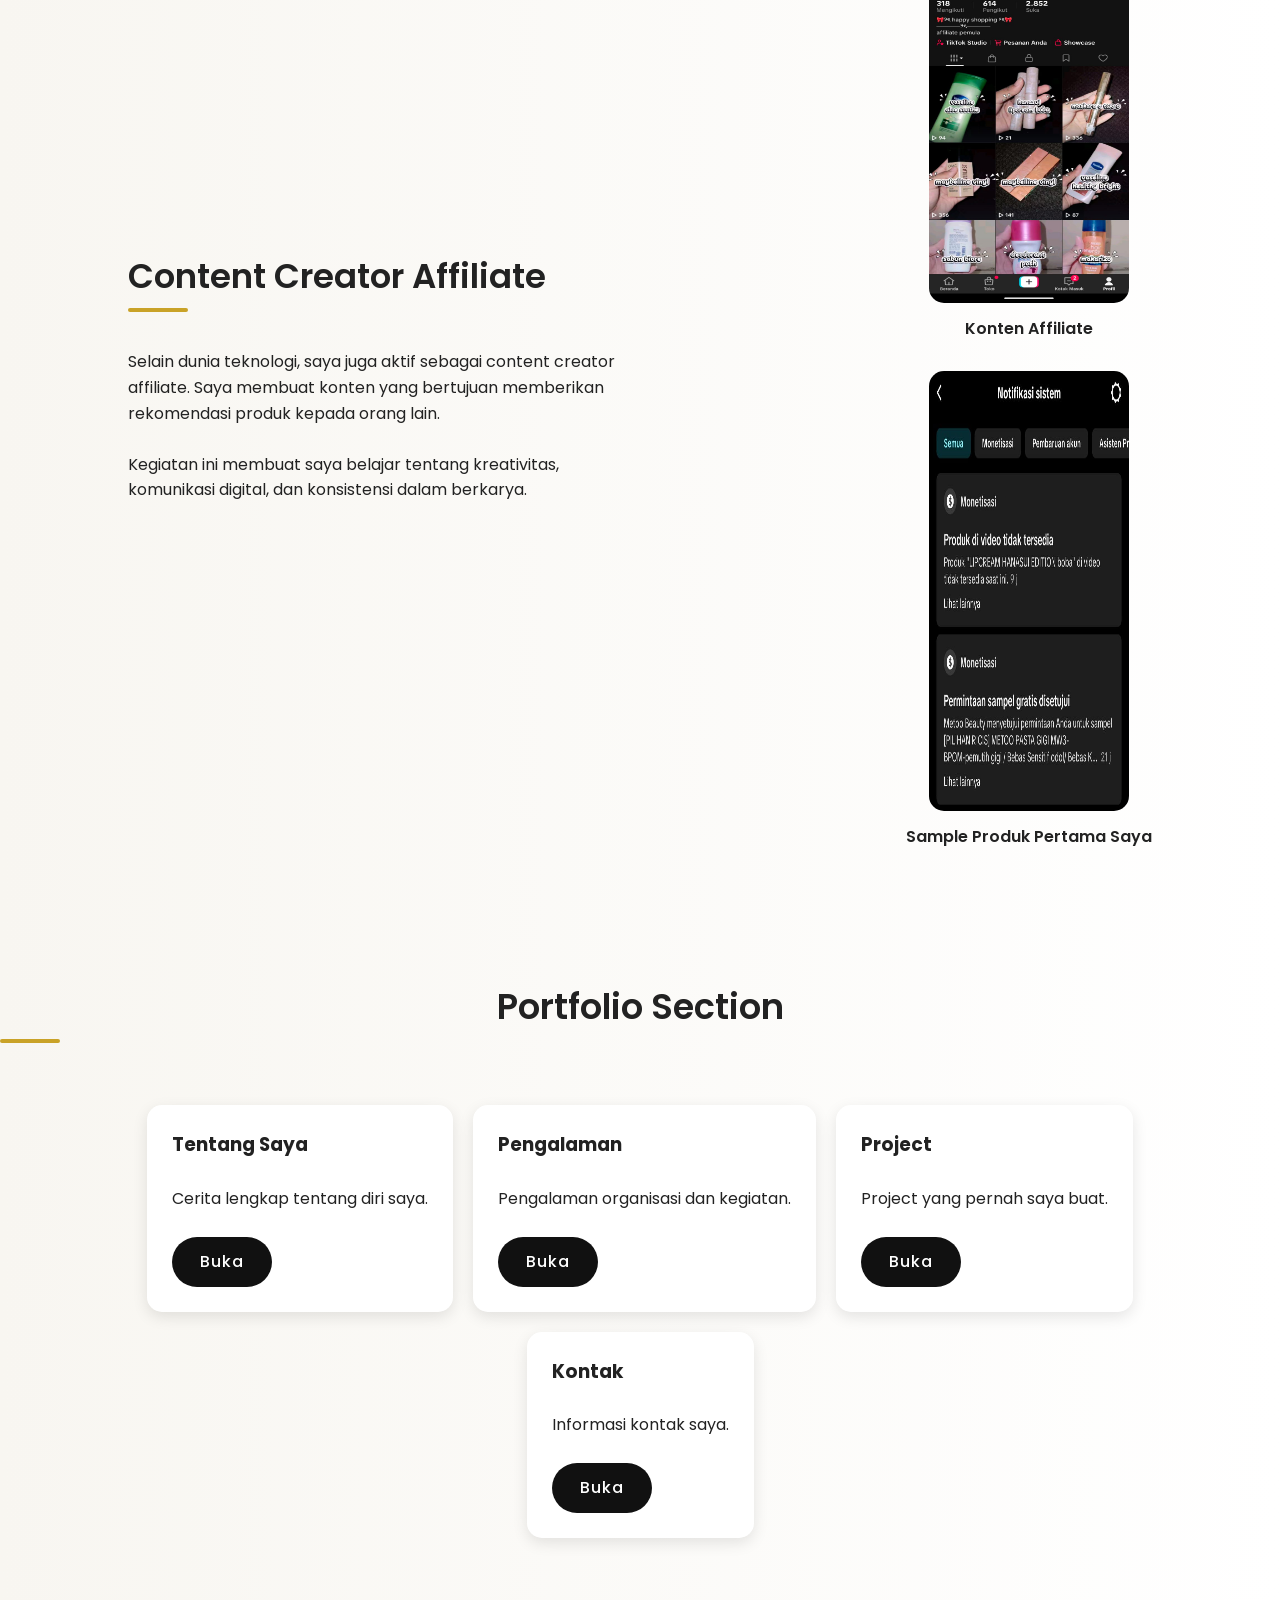
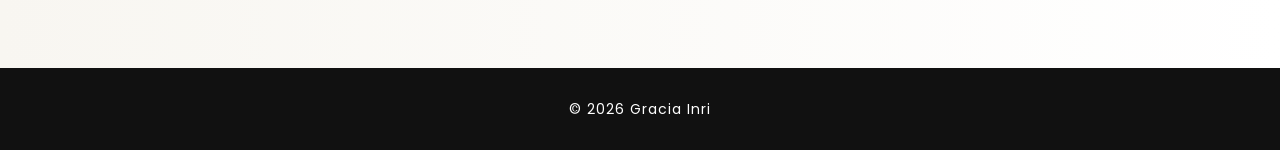
==== commit 21098170: "Update pengalaman.html" ====
--- a/pengalaman.html
+++ b/pengalaman.html
@@ -3,15 +3,174 @@
 
 <head>
 
-<title>Pengalaman</title>
+<title>Website Gracia</title>
 
 <link rel="stylesheet" href="style.css">
 
-<link href="https://fonts.googleapis.com/css2?family=Poppins&display=swap" rel="stylesheet">
-
+<link href="https://fonts.googleapis.com/css2?family=Poppins:wght@300;400;600;700&display=swap" rel="stylesheet">
+
+<style>
+
+/* HERO */
+
+.hero{
+display:flex;
+align-items:center;
+justify-content:space-around;
+padding:80px 10%;
+background:linear-gradient(120deg,#111,#333);
+color:white;
+flex-wrap:wrap;
+}
+
+.hero-text{
+max-width:500px;
+}
+
+.hero-text h1{
+font-size:45px;
+}
+
+.hero-text span{
+color:#c9a227;
+}
+
+.hero img{
+width:300px;
+border-radius:20px;
+transition:0.4s;
+}
+
+.hero img:hover{
+transform:scale(1.05);
+}
+
+
+/* SECTION */
+
+.section{
+display:flex;
+align-items:center;
+justify-content:space-between;
+padding:80px 10%;
+flex-wrap:wrap;
+gap:40px;
+}
+
+.text{
+max-width:500px;
+}
+
+
+/* CODING LANDSCAPE */
+
+.coding-images{
+display:flex;
+flex-direction:column;
+gap:20px;
+}
+
+.coding-item{
+text-align:center;
+}
+
+.coding-item img{
+width:420px;
+height:240px;
+object-fit:cover;
+border-radius:15px;
+transition:0.4s;
+}
+
+.coding-item img:hover{
+transform:scale(1.05);
+}
+
+.coding-item p{
+margin-top:8px;
+font-weight:600;
+}
+
+
+/* AFFILIATE */
+
+.affiliate-images{
+display:flex;
+gap:15px;
+flex-direction:column;
+}
+
+.affiliate-item{
+text-align:center;
+}
+
+.affiliate-item img{
+width:200px;
+border-radius:15px;
+transition:0.4s;
+}
+
+.affiliate-item img:hover{
+transform:scale(1.05);
+}
+
+.affiliate-item p{
+margin-top:5px;
+font-weight:600;
+}
+
+
+/* BACKGROUND */
+
+.bg-cream{
+background:#faf7f0;
+}
+
+
+/* TITLE */
+
+.title{
+text-align:center;
+margin-top:50px;
+font-size:35px;
+}
+
+
+/* CARD */
+
+.box{
+background:white;
+padding:25px;
+border-radius:15px;
+box-shadow:0px 5px 15px rgba(0,0,0,0.1);
+transition:0.4s;
+}
+
+.box:hover{
+transform:translateY(-10px);
+box-shadow:0px 20px 30px rgba(0,0,0,0.2);
+}
+
+
+.grid{
+display:flex;
+gap:20px;
+justify-content:center;
+padding:50px 10%;
+flex-wrap:wrap;
+}
+
+.hero1 {display:flex;
+align-items:center;
+justify-content:space-around;
+padding:80px 10%;
+background:linear-gradient(120deg,#111,#333);
+color:white;
+flex-wrap:wrap;
+}
+</style>
 </head>
 
-
 <body>
 
 
@@ -35,83 +194,152 @@
 
 
 
-<div class="container">
-
-<h2>Pengalaman Organisasi & Kegiatan</h2>
-
-
-
-<div class="card">
-
-<h3>Pengurus UKM Persekutuan Oikoumene (2025-2026)</h3>
-
-<p>
-
-Saya menjadi bagian dari pengurus UKM Persekutuan Oikoumene sebagai anggota divisi Medsos dan Pemerhati. Dalam kegiatan ini saya belajar tentang kerja tim, komunikasi organisasi, serta tanggung jawab dalam menjalankan program kegiatan organisasi.
-
-</p>
-
-<br>
-<img src="gambar6.jpeg" width="692" height="483"><img src="gambar7.jpeg" width="692" height="429"></div>
-
-
-
-<div class="card">
-
-<h3>Proyek Pembuatan Aplikasi Sistem Penjadwalan Mahasiswa</h3>
-
-<p>
-
-Saya pernah mengikuti proyek kelompok dalam pembuatan aplikasi sistem penjadwalan mahasiswa. Dalam proyek ini saya belajar bagaimana bekerja dalam tim serta memahami proses pembuatan sistem mulai dari perencanaan hingga implementasi.</p>
-<p><img src="gambar10.jpeg" width="682" height="438"></p>
-<p>&nbsp;</p>
-<p><img src="gambar11.jpeg" width="682" height="438"></p>
-<br>
-</div>
-
-
-
-<div class="card">
-
-<h3>Panitia Career Development Festival</h3>
-
-<p>
-
-Saya pernah menjadi bagian dari panitia Career Development Festival. Melalui kegiatan ini saya belajar bagaimana mengatur acara serta bekerja sama dengan tim untuk menyukseskan kegiatan.
-
-</p>
-
-<br>
-<img src="gambar8.jpeg" width="682" height="438"></div>
-
-
-
-<div class="card">
-
-<h3>Panitia Natal – Ketua Divisi Dana</h3>
-
-<p>
-
-Saya dipercaya menjadi Ketua Divisi Dana dalam kegiatan Natal. Dalam posisi ini saya belajar tentang kepemimpinan, tanggung jawab, serta bagaimana mengelola dana kegiatan.
-
-</p>
-
-<br>
-<img src="gambar12.jpeg" width="661" height="450"></div>
-
-
-
-<div class="card">
-
-<h3>Panitia Retreat – Ketua Divisi Konsumsi</h3>
-
-<p>
-
-Saya menjadi Ketua Divisi Konsumsi dalam kegiatan retreat. Dalam kegiatan ini saya bertanggung jawab untuk mengatur kebutuhan konsumsi peserta sehingga kegiatan dapat berjalan dengan lancar.</p>
-<p><img src="gambar13.jpeg" width="817" height="468"></p>
-<br>
-</div>
-
+<!-- HERO -->
+
+<div class="hero">
+
+<div class="hero-text">
+
+<h1>Hi, I'm <span>Gracia</span></h1>
+
+<p>
+Mahasiswa Sistem Informasi yang memiliki passion dalam bidang teknologi, coding, dan inovasi digital.
+</p>
+
+<br>
+
+<p>
+Saya suka mencoba hal baru dan terus belajar untuk menjadi individu yang inovatif dan berdampak melalui teknologi.
+</p>
+
+<br>
+
+<a href="tentang.html" class="btn">
+Explore About Me
+</a>
+
+</div>
+
+<img src="gambar5.jpeg" width="636" height="414"></div>
+
+
+
+<!-- CODING -->
+
+<div class="section bg-cream">
+
+<div class="coding-images">
+
+  <div class="coding-item"><img src="gambar3.jpeg" width="1359" height="543">
+    <p>Hasil Website UKM</p>
+</div>
+  <div class="coding-item"><img src="gambar1.jpeg" width="1339" height="555">
+    <p>Hasil Website Jualan Coffeeshop Serenite</p>
+</div></div>
+
+
+<div class="text">
+
+<h2>Saya Suka Coding</h2>
+
+<br>
+
+<p>
+Saya memiliki ketertarikan yang besar dalam dunia coding dan pengembangan website. Saya senang mempelajari HTML, CSS, JavaScript dan database.
+</p>
+
+<br>
+
+<p>
+Coding membuat saya belajar berpikir secara logis dan kreatif. Saya menikmati proses membuat website dari nol hingga menjadi sistem yang bisa digunakan.
+</p>
+
+</div>
+
+</div>
+
+
+
+<!-- AFFILIATE -->
+
+<div class="section">
+
+<div class="text">
+
+<h2>Content Creator Affiliate</h2>
+
+<br>
+
+<p>
+Selain dunia teknologi, saya juga aktif sebagai content creator affiliate. Saya membuat konten yang bertujuan memberikan rekomendasi produk kepada orang lain.
+</p>
+
+<br>
+
+<p>
+Kegiatan ini membuat saya belajar tentang kreativitas, komunikasi digital, dan konsistensi dalam berkarya.
+</p>
+
+</div>
+
+
+<div class="affiliate-images">
+
+  <div class="affiliate-item"><img src="gambar2.jpeg" width="720" height="385">
+    <p>Konten Affiliate </p>
+</div>
+  <div class="affiliate-item"><img src="gambar4.jpeg" width="254" height="440">
+    <p>Sample Produk Pertama Saya </p>
+</div></div>
+
+</div>
+
+
+
+<!-- MENU -->
+
+<h2 class="title">
+Portfolio Section
+</h2>
+
+
+<div class="grid">
+
+
+<div class="box">
+<h3>Tentang Saya</h3>
+<br>
+<p>Cerita lengkap tentang diri saya.</p>
+<br>
+<a href="tentang.html" class="btn">Buka</a>
+</div>
+
+
+<div class="box">
+<h3>Pengalaman</h3>
+<br>
+<p>Pengalaman organisasi dan kegiatan.</p>
+<br>
+<a href="pengalaman.html" class="btn">Buka</a>
+</div>
+
+
+<div class="box">
+<h3>Project</h3>
+<br>
+<p>Project yang pernah saya buat.</p>
+<br>
+<a href="project.html" class="btn">Buka</a>
+</div>
+
+
+<div class="box">
+<h3>Kontak</h3>
+<br>
+<p>Informasi kontak saya.</p>
+<br>
+<a href="kontak.html" class="btn">Buka</a>
+</div>
 
 
 </div>
@@ -119,12 +347,9 @@
 
 
 <footer>
-
 © 2026 Gracia Inri
-
 </footer>
 
 
 </body>
-
 </html>
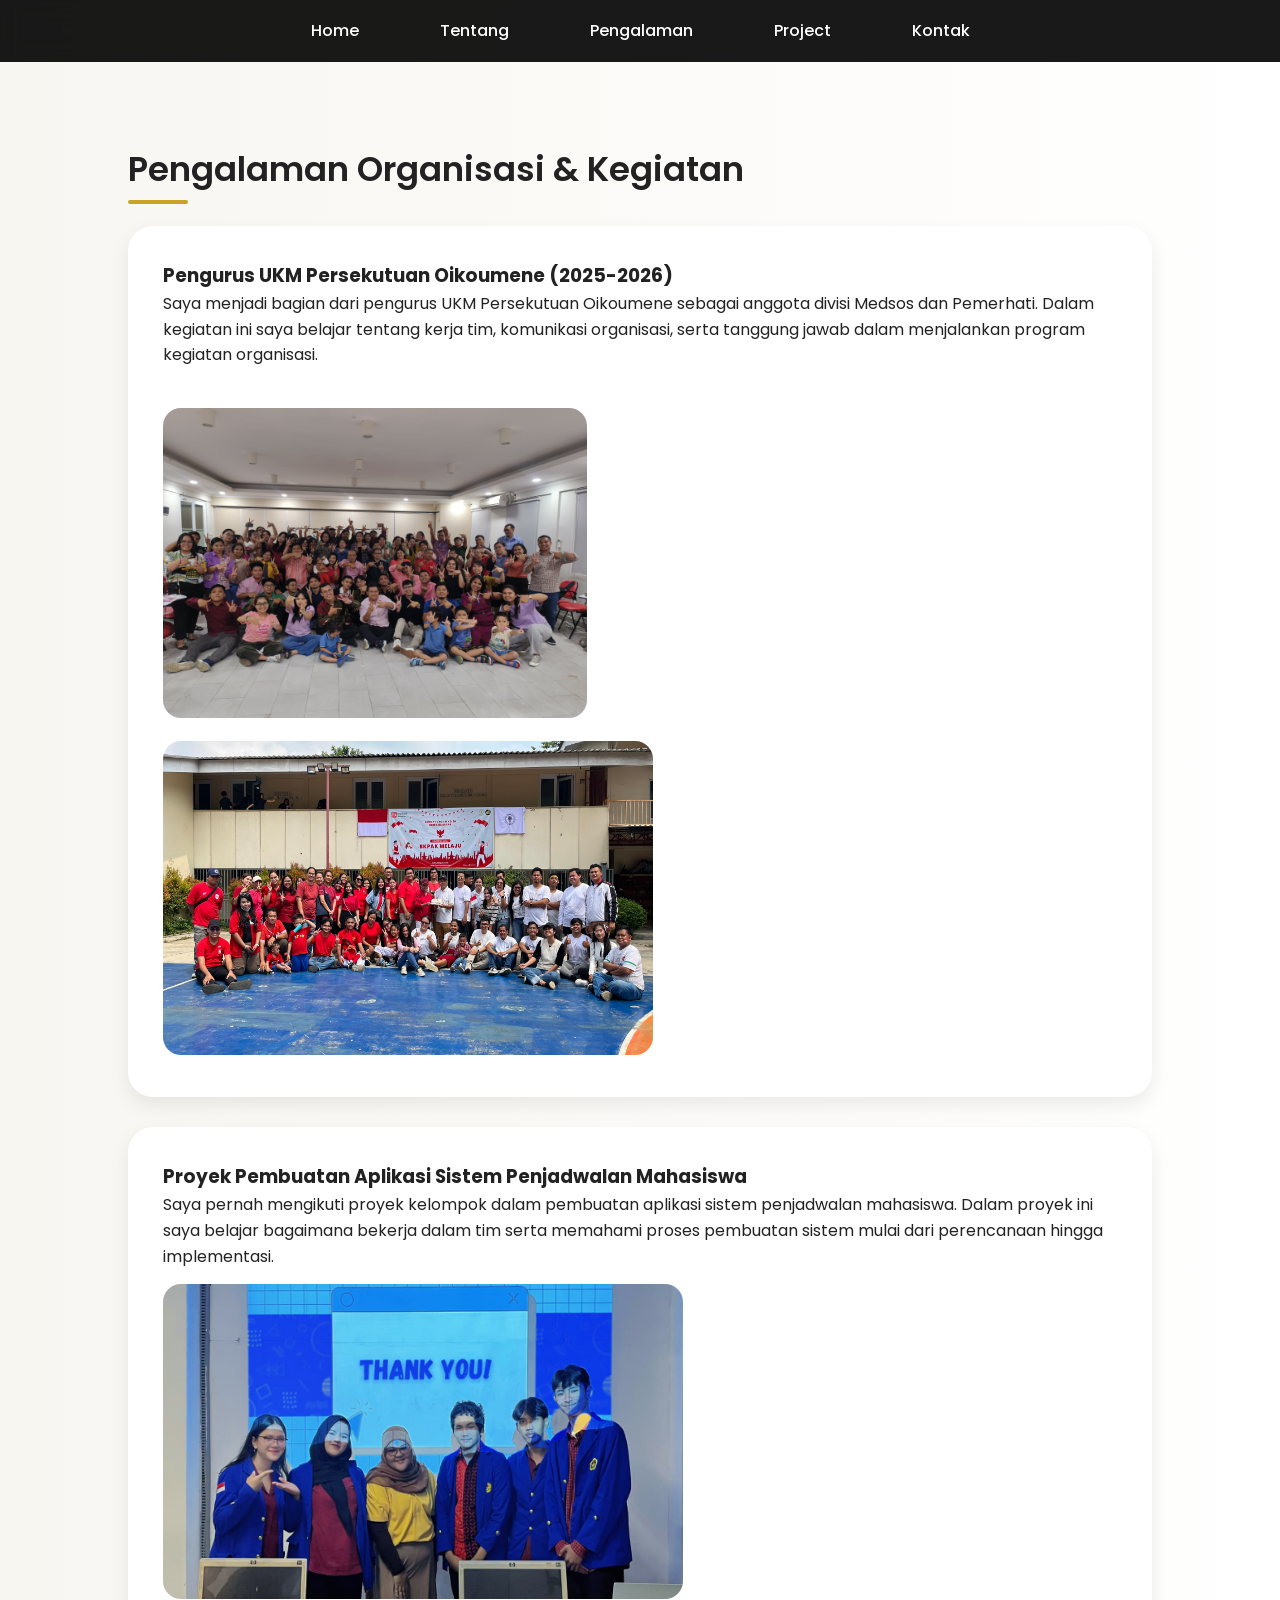
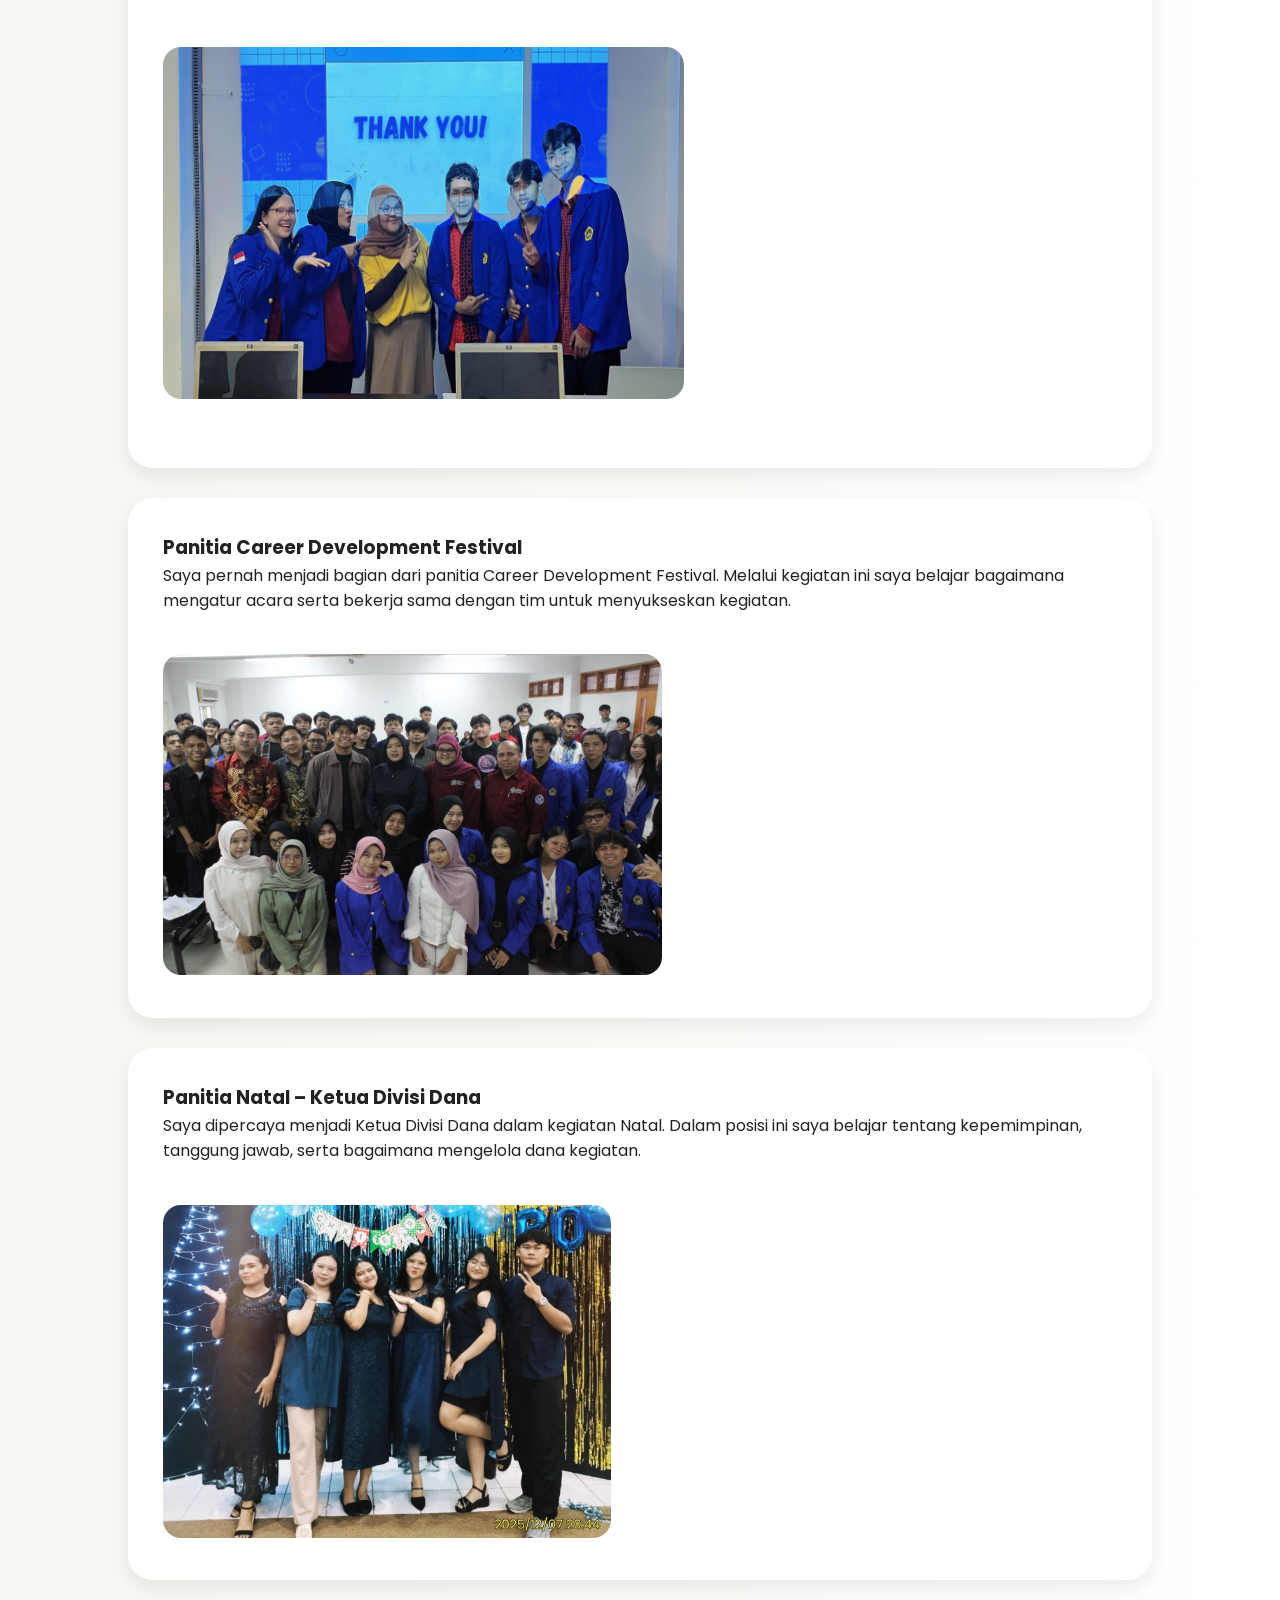
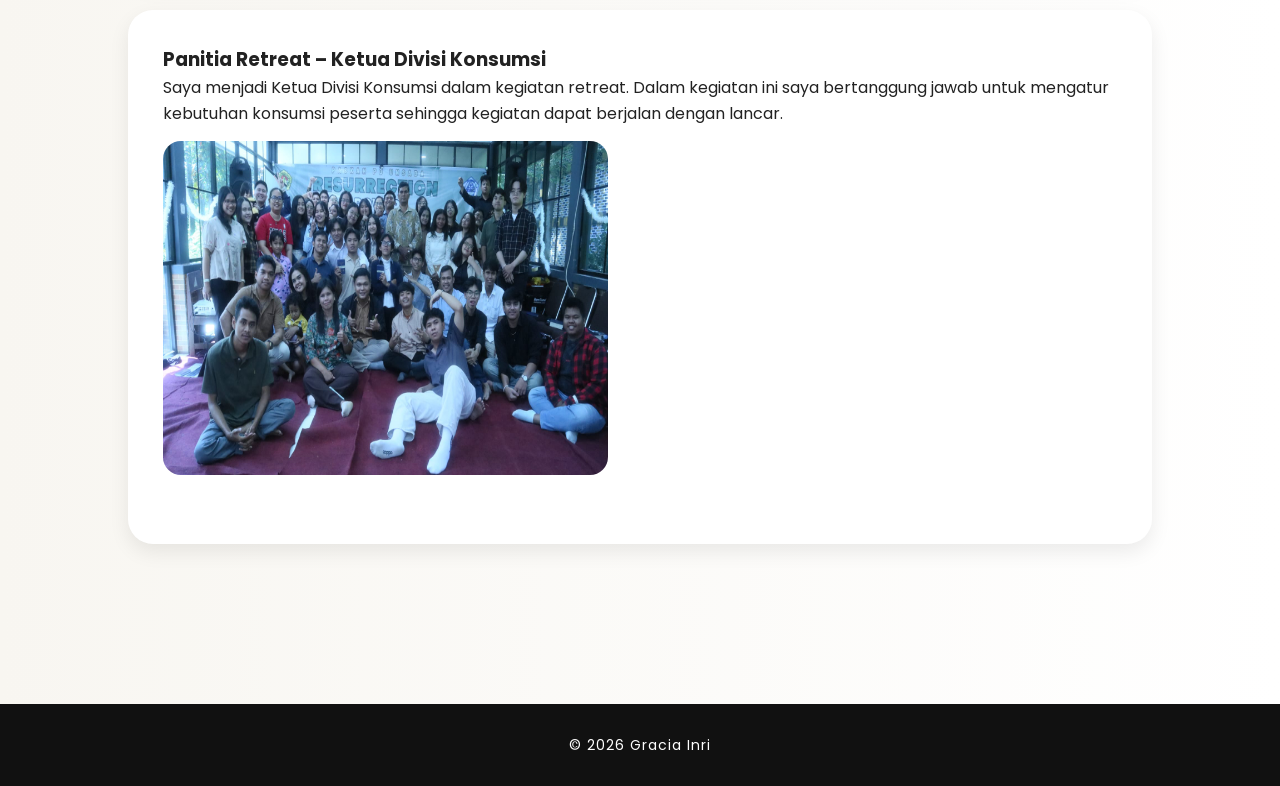
==== commit e69324ce: "Update pengalaman.html" ====
--- a/pengalaman.html
+++ b/pengalaman.html
@@ -3,173 +3,14 @@
 
 <head>
 
-<title>Website Gracia</title>
+<title>Pengalaman</title>
 
 <link rel="stylesheet" href="style.css">
 
-<link href="https://fonts.googleapis.com/css2?family=Poppins:wght@300;400;600;700&display=swap" rel="stylesheet">
+<link href="https://fonts.googleapis.com/css2?family=Poppins&display=swap" rel="stylesheet">
 
-<style>
+</head>
 
-/* HERO */
-
-.hero{
-display:flex;
-align-items:center;
-justify-content:space-around;
-padding:80px 10%;
-background:linear-gradient(120deg,#111,#333);
-color:white;
-flex-wrap:wrap;
-}
-
-.hero-text{
-max-width:500px;
-}
-
-.hero-text h1{
-font-size:45px;
-}
-
-.hero-text span{
-color:#c9a227;
-}
-
-.hero img{
-width:300px;
-border-radius:20px;
-transition:0.4s;
-}
-
-.hero img:hover{
-transform:scale(1.05);
-}
-
-
-/* SECTION */
-
-.section{
-display:flex;
-align-items:center;
-justify-content:space-between;
-padding:80px 10%;
-flex-wrap:wrap;
-gap:40px;
-}
-
-.text{
-max-width:500px;
-}
-
-
-/* CODING LANDSCAPE */
-
-.coding-images{
-display:flex;
-flex-direction:column;
-gap:20px;
-}
-
-.coding-item{
-text-align:center;
-}
-
-.coding-item img{
-width:420px;
-height:240px;
-object-fit:cover;
-border-radius:15px;
-transition:0.4s;
-}
-
-.coding-item img:hover{
-transform:scale(1.05);
-}
-
-.coding-item p{
-margin-top:8px;
-font-weight:600;
-}
-
-
-/* AFFILIATE */
-
-.affiliate-images{
-display:flex;
-gap:15px;
-flex-direction:column;
-}
-
-.affiliate-item{
-text-align:center;
-}
-
-.affiliate-item img{
-width:200px;
-border-radius:15px;
-transition:0.4s;
-}
-
-.affiliate-item img:hover{
-transform:scale(1.05);
-}
-
-.affiliate-item p{
-margin-top:5px;
-font-weight:600;
-}
-
-
-/* BACKGROUND */
-
-.bg-cream{
-background:#faf7f0;
-}
-
-
-/* TITLE */
-
-.title{
-text-align:center;
-margin-top:50px;
-font-size:35px;
-}
-
-
-/* CARD */
-
-.box{
-background:white;
-padding:25px;
-border-radius:15px;
-box-shadow:0px 5px 15px rgba(0,0,0,0.1);
-transition:0.4s;
-}
-
-.box:hover{
-transform:translateY(-10px);
-box-shadow:0px 20px 30px rgba(0,0,0,0.2);
-}
-
-
-.grid{
-display:flex;
-gap:20px;
-justify-content:center;
-padding:50px 10%;
-flex-wrap:wrap;
-}
-
-.hero1 {display:flex;
-align-items:center;
-justify-content:space-around;
-padding:80px 10%;
-background:linear-gradient(120deg,#111,#333);
-color:white;
-flex-wrap:wrap;
-}
-</style>
-</head>
 
 <body>
 
@@ -194,152 +35,85 @@
 
 
 
-<!-- HERO -->
+<div class="container">
 
-<div class="hero">
-
-<div class="hero-text">
-
-<h1>Hi, I'm <span>Gracia</span></h1>
-
-<p>
-Mahasiswa Sistem Informasi yang memiliki passion dalam bidang teknologi, coding, dan inovasi digital.
-</p>
-
-<br>
-
-<p>
-Saya suka mencoba hal baru dan terus belajar untuk menjadi individu yang inovatif dan berdampak melalui teknologi.
-</p>
-
-<br>
-
-<a href="tentang.html" class="btn">
-Explore About Me
-</a>
-
-</div>
-
-<img src="gambar5.jpeg" width="636" height="414"></div>
+<h2>Pengalaman Organisasi & Kegiatan</h2>
 
 
 
-<!-- CODING -->
+<div class="card">
 
-<div class="section bg-cream">
-
-<div class="coding-images">
-
-  <div class="coding-item"><img src="gambar3.jpeg" width="1359" height="543">
-    <p>Hasil Website UKM</p>
-</div>
-  <div class="coding-item"><img src="gambar1.jpeg" width="1339" height="555">
-    <p>Hasil Website Jualan Coffeeshop Serenite</p>
-</div></div>
-
-
-<div class="text">
-
-<h2>Saya Suka Coding</h2>
-
-<br>
+<h3>Pengurus UKM Persekutuan Oikoumene (2025-2026)</h3>
 
 <p>
-Saya memiliki ketertarikan yang besar dalam dunia coding dan pengembangan website. Saya senang mempelajari HTML, CSS, JavaScript dan database.
+
+Saya menjadi bagian dari pengurus UKM Persekutuan Oikoumene sebagai anggota divisi Medsos dan Pemerhati. Dalam kegiatan ini saya belajar tentang kerja tim, komunikasi organisasi, serta tanggung jawab dalam menjalankan program kegiatan organisasi.
+
 </p>
 
-<br>
-
-<p>
-Coding membuat saya belajar berpikir secara logis dan kreatif. Saya menikmati proses membuat website dari nol hingga menjadi sistem yang bisa digunakan.
-</p>
-
-</div>
-
+<p><br>
+    <img src="gambar6.jpeg" width="424" height="310"></p>
+<p><img src="gambar7.jpeg" width="490" height="314"></p>
 </div>
 
 
 
-<!-- AFFILIATE -->
+<div class="card">
 
-<div class="section">
-
-<div class="text">
-
-<h2>Content Creator Affiliate</h2>
-
-<br>
+<h3>Proyek Pembuatan Aplikasi Sistem Penjadwalan Mahasiswa</h3>
 
 <p>
-Selain dunia teknologi, saya juga aktif sebagai content creator affiliate. Saya membuat konten yang bertujuan memberikan rekomendasi produk kepada orang lain.
-</p>
 
+Saya pernah mengikuti proyek kelompok dalam pembuatan aplikasi sistem penjadwalan mahasiswa. Dalam proyek ini saya belajar bagaimana bekerja dalam tim serta memahami proses pembuatan sistem mulai dari perencanaan hingga implementasi.</p>
+<p><img src="gambar10.jpeg" width="520" height="315"></p>
+<p>&nbsp;</p>
+<p><img src="gambar11.jpeg" width="521" height="352"></p>
 <br>
-
-<p>
-Kegiatan ini membuat saya belajar tentang kreativitas, komunikasi digital, dan konsistensi dalam berkarya.
-</p>
-
-</div>
-
-
-<div class="affiliate-images">
-
-  <div class="affiliate-item"><img src="gambar2.jpeg" width="720" height="385">
-    <p>Konten Affiliate </p>
-</div>
-  <div class="affiliate-item"><img src="gambar4.jpeg" width="254" height="440">
-    <p>Sample Produk Pertama Saya </p>
-</div></div>
-
 </div>
 
 
 
-<!-- MENU -->
+<div class="card">
 
-<h2 class="title">
-Portfolio Section
-</h2>
+<h3>Panitia Career Development Festival</h3>
+
+<p>
+
+Saya pernah menjadi bagian dari panitia Career Development Festival. Melalui kegiatan ini saya belajar bagaimana mengatur acara serta bekerja sama dengan tim untuk menyukseskan kegiatan.
+
+</p>
+
+<br>
+<img src="gambar8.jpeg" width="499" height="321"></div>
 
 
-<div class="grid">
+
+<div class="card">
+
+<h3>Panitia Natal – Ketua Divisi Dana</h3>
+
+<p>
+
+Saya dipercaya menjadi Ketua Divisi Dana dalam kegiatan Natal. Dalam posisi ini saya belajar tentang kepemimpinan, tanggung jawab, serta bagaimana mengelola dana kegiatan.
+
+</p>
+
+<br>
+<img src="gambar12.jpeg" width="448" height="333"></div>
 
 
-<div class="box">
-<h3>Tentang Saya</h3>
+
+<div class="card">
+
+<h3>Panitia Retreat – Ketua Divisi Konsumsi</h3>
+
+<p>
+
+Saya menjadi Ketua Divisi Konsumsi dalam kegiatan retreat. Dalam kegiatan ini saya bertanggung jawab untuk mengatur kebutuhan konsumsi peserta sehingga kegiatan dapat berjalan dengan lancar.</p>
+<p><img src="gambar13.jpeg" width="445" height="334"></p>
 <br>
-<p>Cerita lengkap tentang diri saya.</p>
-<br>
-<a href="tentang.html" class="btn">Buka</a>
 </div>
 
-
-<div class="box">
-<h3>Pengalaman</h3>
-<br>
-<p>Pengalaman organisasi dan kegiatan.</p>
-<br>
-<a href="pengalaman.html" class="btn">Buka</a>
-</div>
-
-
-<div class="box">
-<h3>Project</h3>
-<br>
-<p>Project yang pernah saya buat.</p>
-<br>
-<a href="project.html" class="btn">Buka</a>
-</div>
-
-
-<div class="box">
-<h3>Kontak</h3>
-<br>
-<p>Informasi kontak saya.</p>
-<br>
-<a href="kontak.html" class="btn">Buka</a>
-</div>
 
 
 </div>
@@ -347,9 +121,12 @@
 
 
 <footer>
+
 © 2026 Gracia Inri
+
 </footer>
 
 
 </body>
+
 </html>
